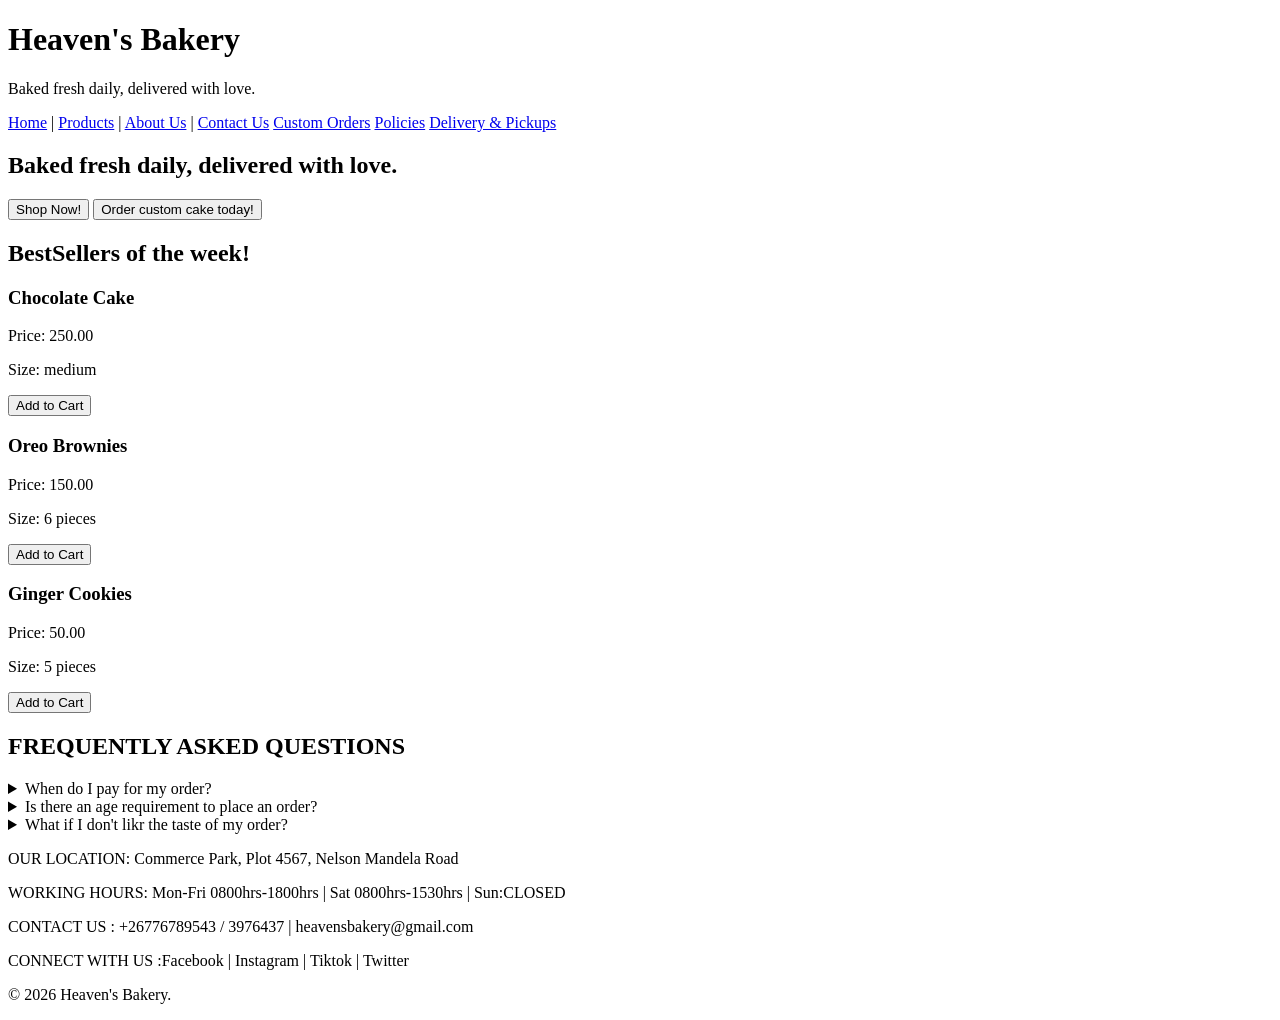
==== index.html @ 56ed5ce2 "Add files via upload" ====
<!DOCTYPE html>
<html lang="en">
<head>
    <meta charset="UTF-8">
    <meta name="viewport" content="width=device-width, initial-scale=1.0">
    <title>Heaven's Bakery</title>
</head>

<body> 
    
    <!--Header Section-->
    <header>

        <h1>Heaven's Bakery</h1>
        <p>Baked fresh daily, delivered with love.</p>
    </header>

    <!--Navigation Section-->
    <nav> 
        <a href="index.html">Home</a> |
        <a href="products.html">Products</a> |
        <a href="about.html">About Us</a> |  
        <a href="contact.html">Contact Us</a>
        <a href="custom-orders.html">Custom Orders</a>
        <a href="policies.html">Policies</a>
        <a href="delivery.html">Delivery & Pickups</a> 
    </nav>

    <!--Main Content Section-->
    <main> 

        <!--Hero Section-->
        <section>
            <h2>Baked fresh daily, delivered with love.</h2>
            <a href="products.html"><button>Shop Now!</button></a>
            <a href="custom-order.html"><button>Order custom cake today!</button></a> 
            
        </section>

        <!--BestSellers Section-->
        <section>
            <h2>BestSellers of the week!</h2>
        

        <div>
            <h3>Chocolate Cake</h3>
            <p>Price: 250.00</p>
            <p> Size: medium</p>
            <button type="button">Add to Cart</button>
        </div>

        <div>
            <h3>Oreo Brownies</h3>
            <p>Price: 150.00</p>
            <p> Size: 6 pieces</p>
            <button type="button">Add to Cart</button>
        </div>

        <div>
            <h3>Ginger Cookies</h3>
            <p>Price: 50.00</p>
            <p> Size: 5 pieces</p>
            <button type="button">Add to Cart</button>
        </div>
    </section>

    <!--FAQ Section-->
    <section>
        <h2>FREQUENTLY ASKED QUESTIONS</h2>

        <details>
            <summary>When do I pay for my order?</summary>
            <p>Full payment is required at checkout for regular items. Custom orders require a 50% non-refundable deposit to confirm the order.</p>
       </details>

       <details>
        <summary>Is there an age requirement to place an order?</summary>
        <p>You must be 18 years or older to place an order. Customers under 18 years old must have parental consent to complete the purchase.</p>
       </details>

       <details>
        <summary>What if I don't likr the taste of my order?</summary>
        <p>Taste is subjective. We do not offer refunds based on personal taste preferences. We recommend sample testing before purchase.</p>
       </details>

    </section>

    </main>

    <!--Footer Section-->
    <footer>
        <p>OUR LOCATION: Commerce Park, Plot 4567, Nelson Mandela Road</p>
        <p>WORKING HOURS: Mon-Fri 0800hrs-1800hrs | Sat 0800hrs-1530hrs | Sun:CLOSED</p>
        <p>CONTACT US : +26776789543 / 3976437 | heavensbakery@gmail.com</p>
        <p>CONNECT WITH US :Facebook | Instagram | Tiktok | Twitter</p>
        <p>&copy; 2026 Heaven's Bakery.</p>
    </footer>
</body>

</html>
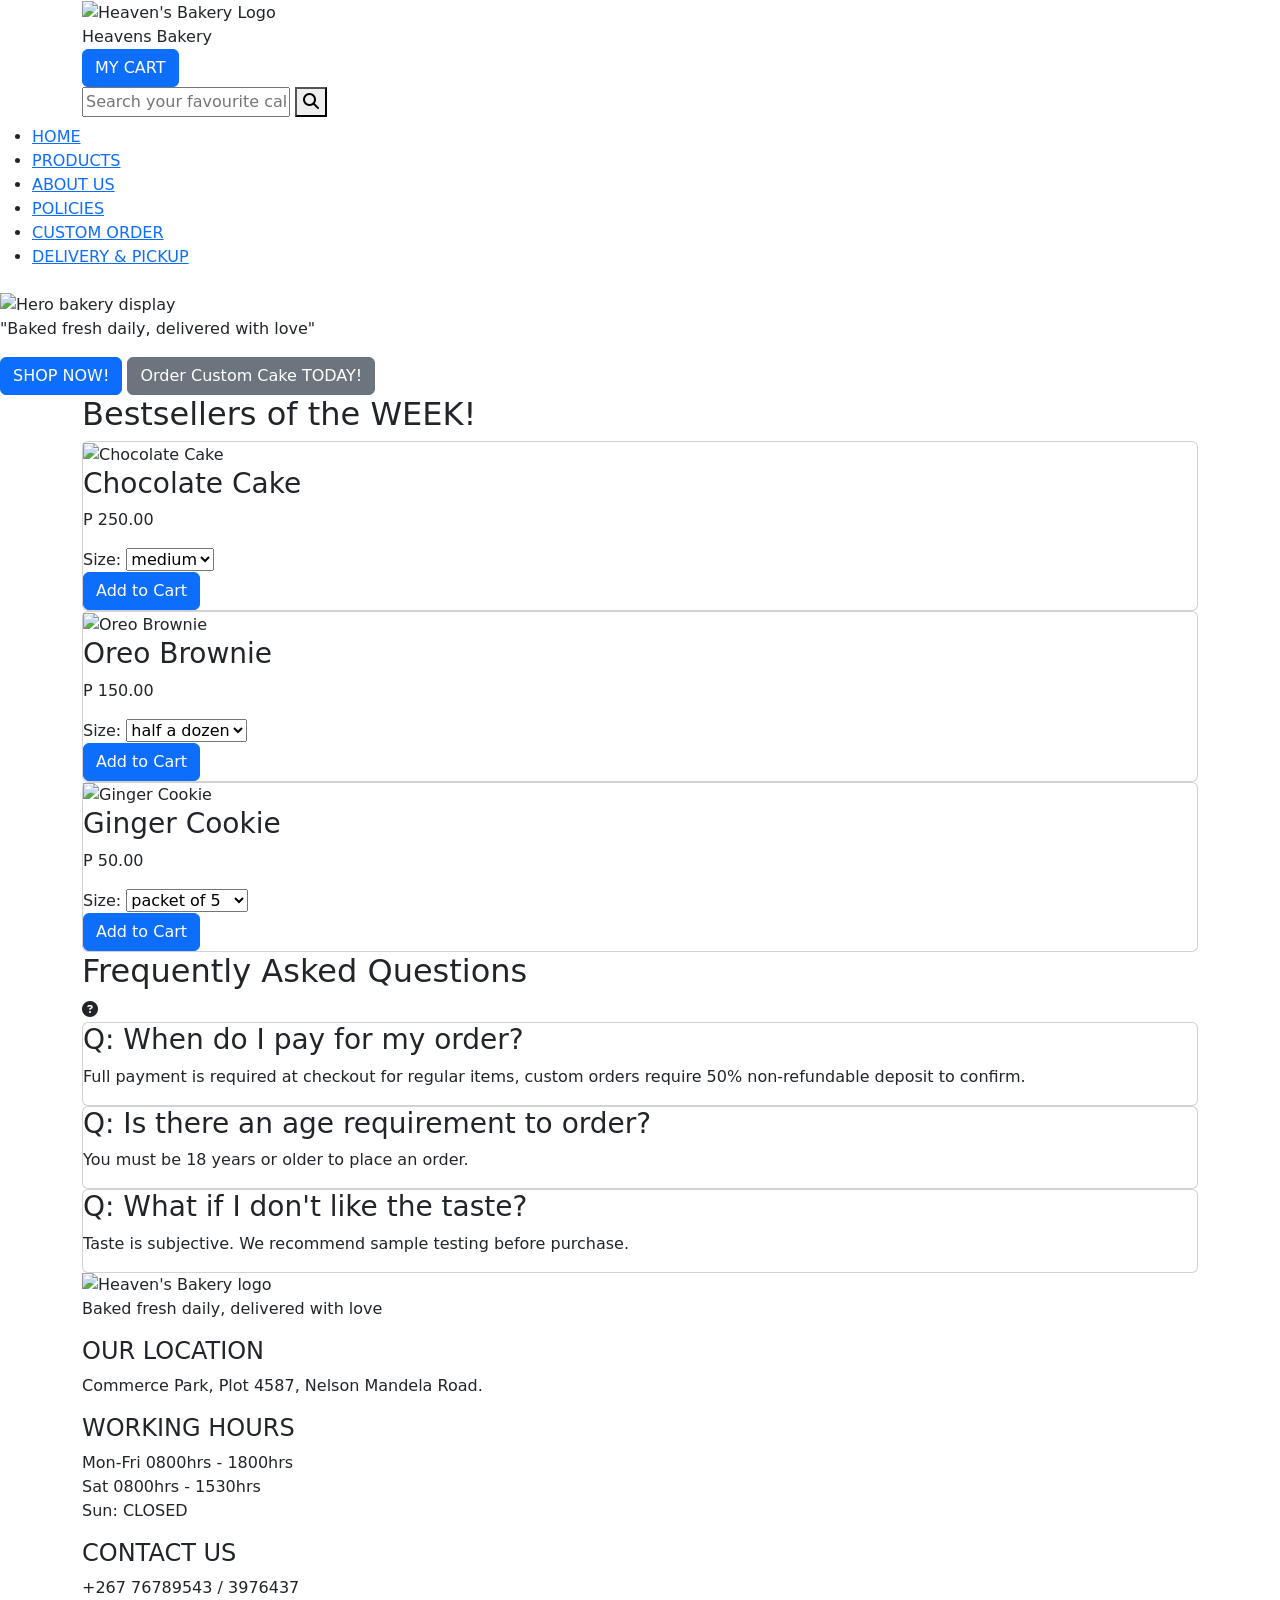
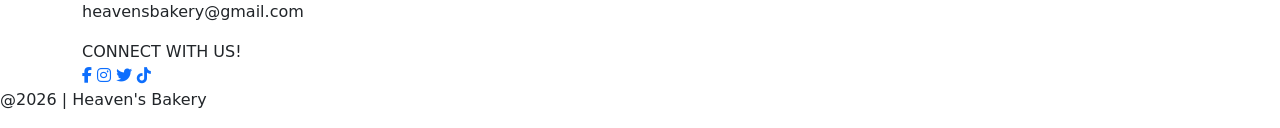
==== commit 87606c50: "Add files via upload" ====
--- a/index.html
+++ b/index.html
@@ -1,100 +1,389 @@
 <!DOCTYPE html>
 <html lang="en">
 <head>
-    <meta charset="UTF-8">
-    <meta name="viewport" content="width=device-width, initial-scale=1.0">
-    <title>Heaven's Bakery</title>
+  <meta charset="UTF-8">
+  <meta name="viewport" content="width=device-width, initial-scale=1.0">
+  <title>Heaven's Bakery | Home</title>
+<link rel="stylesheet" href="https://cdnjs.cloudflare.com/ajax/libs/font-awesome/6.5.0/css/all.min.css">
+  <link rel="stylesheet" href="styles.css">
+  <link rel="stylesheet" href="https://cdn.jsdelivr.net/npm/bootstrap@5.3.8/dist/css/bootstrap.min.css">
+  <script defer src="script.js"></script>
 </head>
 
-<body> 
+<body>
+
+  <header class="site-header">
+
+    <div class="top-bar container">
+
+      <div class="logo-area">
+
+        <div class="circle-logo">
+          <img src="images/logo.png"
+               alt="Heaven's Bakery Logo"
+               class="logo-img">
+        </div>
+
+        <span class="brand-text">
+          Heavens Bakery
+        </span>
+
+      </div>
+
+      <div class="cart-search">
+
+        <button class="cart-btn btn btn-primary">
+          MY CART
+        </button>
+
+        <div class="search-wrap">
+
+          <input type="text"
+                 placeholder="Search your favourite cake..."
+                 class="search-input">
+
+          <button class="search-icon-btn">
+            <i class="fas fa-search"></i>
+          </button>
+
+        </div>
+
+      </div>
+
+    </div>
+
     
-    <!--Header Section-->
-    <header>
-
-        <h1>Heaven's Bakery</h1>
-        <p>Baked fresh daily, delivered with love.</p>
-    </header>
-
-    <!--Navigation Section-->
-    <nav> 
-        <a href="index.html">Home</a> |
-        <a href="products.html">Products</a> |
-        <a href="about.html">About Us</a> |  
-        <a href="contact.html">Contact Us</a>
-        <a href="custom-orders.html">Custom Orders</a>
-        <a href="policies.html">Policies</a>
-        <a href="delivery.html">Delivery & Pickups</a> 
+    <nav class="navbar">
+
+      <ul class="nav-links">
+
+        <li><a href="index.html">HOME</a></li>
+        <li><a href="products.html" class="active">PRODUCTS</a></li>
+        <li><a href="about.html">ABOUT US</a></li>
+        <li><a href="policies.html">POLICIES</a></li>
+        <li><a href="customorders.html">CUSTOM ORDER</a></li>
+        <li><a href="delivery.html">DELIVERY & PICKUP</a></li>
+
+      </ul>
+
     </nav>
 
-    <!--Main Content Section-->
-    <main> 
-
-        <!--Hero Section-->
-        <section>
-            <h2>Baked fresh daily, delivered with love.</h2>
-            <a href="products.html"><button>Shop Now!</button></a>
-            <a href="custom-order.html"><button>Order custom cake today!</button></a> 
-            
-        </section>
-
-        <!--BestSellers Section-->
-        <section>
-            <h2>BestSellers of the week!</h2>
-        
-
-        <div>
-            <h3>Chocolate Cake</h3>
-            <p>Price: 250.00</p>
-            <p> Size: medium</p>
-            <button type="button">Add to Cart</button>
-        </div>
-
-        <div>
-            <h3>Oreo Brownies</h3>
-            <p>Price: 150.00</p>
-            <p> Size: 6 pieces</p>
-            <button type="button">Add to Cart</button>
-        </div>
-
-        <div>
-            <h3>Ginger Cookies</h3>
-            <p>Price: 50.00</p>
-            <p> Size: 5 pieces</p>
-            <button type="button">Add to Cart</button>
-        </div>
+  </header>
+  <main>
+
+    
+    <section class="hero">
+
+      <div class="hero-media">
+        <img src="images/bakery.jpg"
+             alt="Hero bakery display">
+      </div>
+
+      <div class="hero-content">
+
+        <p class="hero-text">
+          "Baked fresh daily, delivered with love"
+        </p>
+
+        <div class="hero-actions">
+
+          <button class="btn btn-primary">
+            SHOP NOW!
+          </button>
+
+          <button class="btn btn-secondary">
+             Order Custom Cake TODAY!
+          </button>
+
+        </div>
+
+      </div>
+
     </section>
 
-    <!--FAQ Section-->
-    <section>
-        <h2>FREQUENTLY ASKED QUESTIONS</h2>
-
-        <details>
-            <summary>When do I pay for my order?</summary>
-            <p>Full payment is required at checkout for regular items. Custom orders require a 50% non-refundable deposit to confirm the order.</p>
-       </details>
-
-       <details>
-        <summary>Is there an age requirement to place an order?</summary>
-        <p>You must be 18 years or older to place an order. Customers under 18 years old must have parental consent to complete the purchase.</p>
-       </details>
-
-       <details>
-        <summary>What if I don't likr the taste of my order?</summary>
-        <p>Taste is subjective. We do not offer refunds based on personal taste preferences. We recommend sample testing before purchase.</p>
-       </details>
+    
+    <section class="section">
+
+      <div class="container">
+
+        <div class="section-header">
+          <h2 class="section-title">
+            Bestsellers of the WEEK!
+          </h2>
+        </div>
+
+        <div class="grid grid-3">
+
+    
+          <article class="card product-card"
+                   data-product='{"name":"Chocolate Cake","price":250}'>
+
+            <div class="card-img">
+              <img src="images/choc.jpg"
+                   alt="Chocolate Cake">
+            </div>
+
+            <div class="card-content">
+
+              <h3 class="card-title">
+                Chocolate Cake
+              </h3>
+
+              <p class="price">
+                P 250.00
+              </p>
+
+              <div class="product-options">
+
+                <label>Size:</label>
+
+                <select class="input-select">
+                  <option>medium</option>
+                  <option>large</option>
+                </select>
+
+              </div>
+
+              <button class="btn btn-primary add-to-cart"
+                      data-name="Chocolate Cake"
+                      data-price="250">
+
+                 Add to Cart
+
+              </button>
+
+            </div>
+
+          </article>
+
+          <!-- CARD 2 -->
+          <article class="card product-card"
+                   data-product='{"name":"Oreo Brownie","price":150}'>
+
+            <div class="card-img">
+              <img src="images/oreo brownss.jpg"
+                   alt="Oreo Brownie">
+            </div>
+
+            <div class="card-content">
+
+              <h3 class="card-title">
+                Oreo Brownie
+              </h3>
+
+              <p class="price">
+                P 150.00
+              </p>
+
+              <div class="product-options">
+
+                <label>Size:</label>
+
+                <select class="input-select">
+                  <option>half a dozen</option>
+                  <option>dozen</option>
+                </select>
+
+              </div>
+
+              <button class="btn btn-primary add-to-cart"
+                      data-name="Oreo Brownie"
+                      data-price="150">
+
+                 Add to Cart
+
+              </button>
+
+            </div>
+
+          </article>
+
+          <!-- CARD 3 -->
+          <article class="card product-card"
+                   data-product='{"name":"Ginger Cookie","price":50}'>
+
+            <div class="card-img">
+              <img src="images/choc chipss.jpg"
+                   alt="Ginger Cookie">
+            </div>
+
+            <div class="card-content">
+
+              <h3 class="card-title">
+                Ginger Cookie
+              </h3>
+
+              <p class="price">
+                P 50.00
+              </p>
+
+              <div class="product-options">
+
+                <label>Size:</label>
+
+                <select class="input-select">
+                  <option>packet of 5</option>
+                  <option>packet of 10</option>
+                </select>
+
+              </div>
+
+              <button class="btn btn-primary add-to-cart"
+                      data-name="Ginger Cookie"
+                      data-price="50">
+
+                Add to Cart
+
+              </button>
+
+            </div>
+
+          </article>
+
+        </div>
+
+      </div>
 
     </section>
 
-    </main>
-
-    <!--Footer Section-->
-    <footer>
-        <p>OUR LOCATION: Commerce Park, Plot 4567, Nelson Mandela Road</p>
-        <p>WORKING HOURS: Mon-Fri 0800hrs-1800hrs | Sat 0800hrs-1530hrs | Sun:CLOSED</p>
-        <p>CONTACT US : +26776789543 / 3976437 | heavensbakery@gmail.com</p>
-        <p>CONNECT WITH US :Facebook | Instagram | Tiktok | Twitter</p>
-        <p>&copy; 2026 Heaven's Bakery.</p>
-    </footer>
+    <!-- FAQ -->
+    <section class="section section-soft">
+
+      <div class="container">
+
+        <div class="section-header split-header">
+
+          <h2 class="section-title">
+            Frequently Asked Questions
+          </h2>
+
+          <span class="help-icon">
+            <i class="fas fa-question-circle"></i>
+          </span>
+
+        </div>
+
+        <div class="grid grid-3">
+
+          <article class="card faq-card">
+
+            <h3 class="faq-question">
+              Q: When do I pay for my order?
+            </h3>
+
+            <p class="faq-answer">
+              Full payment is required at checkout for regular items,
+              custom orders require 50% non-refundable deposit to confirm.
+            </p>
+
+          </article>
+
+          <article class="card faq-card">
+
+            <h3 class="faq-question">
+              Q: Is there an age requirement to order?
+            </h3>
+
+            <p class="faq-answer">
+              You must be 18 years or older to place an order.
+            </p>
+
+          </article>
+
+          <article class="card faq-card">
+
+            <h3 class="faq-question">
+              Q: What if I don't like the taste?
+            </h3>
+
+            <p class="faq-answer">
+              Taste is subjective. We recommend sample testing before purchase.
+            </p>
+
+          </article>
+
+        </div>
+
+      </div>
+
+    </section>
+
+  </main>
+
+  <!-- FOOTER -->
+   <footer class="site-footer">
+
+    <div class="footer-columns container">
+
+      <div class="footer-col">
+
+        <div class="footer-logo-circle">
+          <img src="images/logo.png"
+               alt="Heaven's Bakery logo">
+        </div>
+
+        <p class="footer-slogan">
+          Baked fresh daily, delivered with love
+        </p>
+
+      </div>
+
+      <div class="footer-col">
+
+        <h4> OUR LOCATION</h4>
+
+        <p>
+          Commerce Park, Plot 4587,
+          Nelson Mandela Road.
+        </p>
+
+      </div>
+
+      <div class="footer-col">
+
+        <h4> WORKING HOURS</h4>
+
+        <p>
+          Mon-Fri 0800hrs - 1800hrs<br>
+          Sat 0800hrs - 1530hrs<br>
+          Sun: CLOSED
+        </p>
+
+      </div>
+
+      <div class="footer-col">
+
+        <h4> CONTACT US</h4>
+
+        <p>
+           +267 76789543 / 3976437<br>
+           heavensbakery@gmail.com
+        </p>
+
+        <div class="social-row">
+
+          <span>CONNECT WITH US!</span>
+
+          <div class="social-icons">
+            <a href="#"><i class="fab fa-facebook-f"></i></a>
+            <a href="#"><i class="fab fa-instagram"></i></a>
+            <a href="#"><i class="fab fa-twitter"></i></a>
+            <a href="#"><i class="fab fa-tiktok"></i></a>
+          </div>
+
+        </div>
+
+      </div>
+
+    </div>
+
+    <div class="bottom-bar">
+      <p>@2026 | Heaven's Bakery</p>
+    </div>
+
+  </footer>
+
+  <div id="cart-toast" class="toast-message"></div>
+
 </body>
-
 </html>
